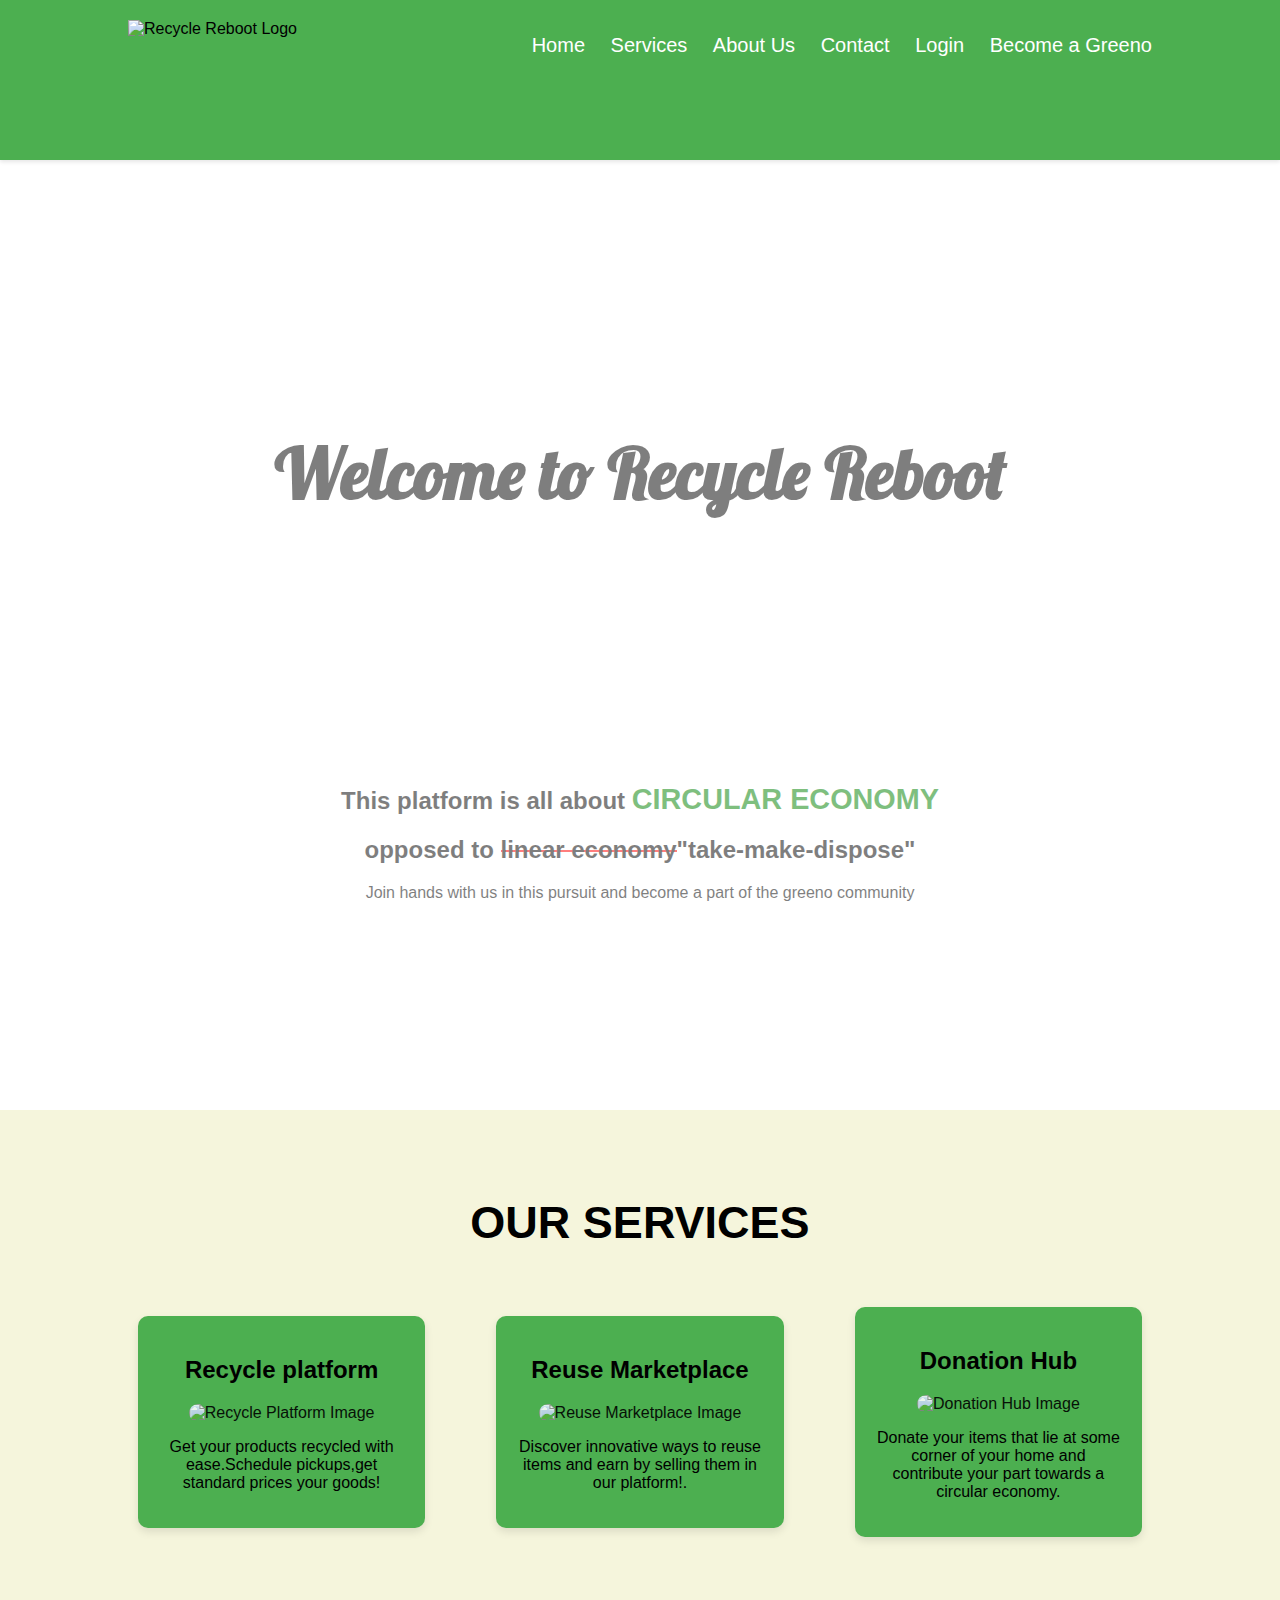
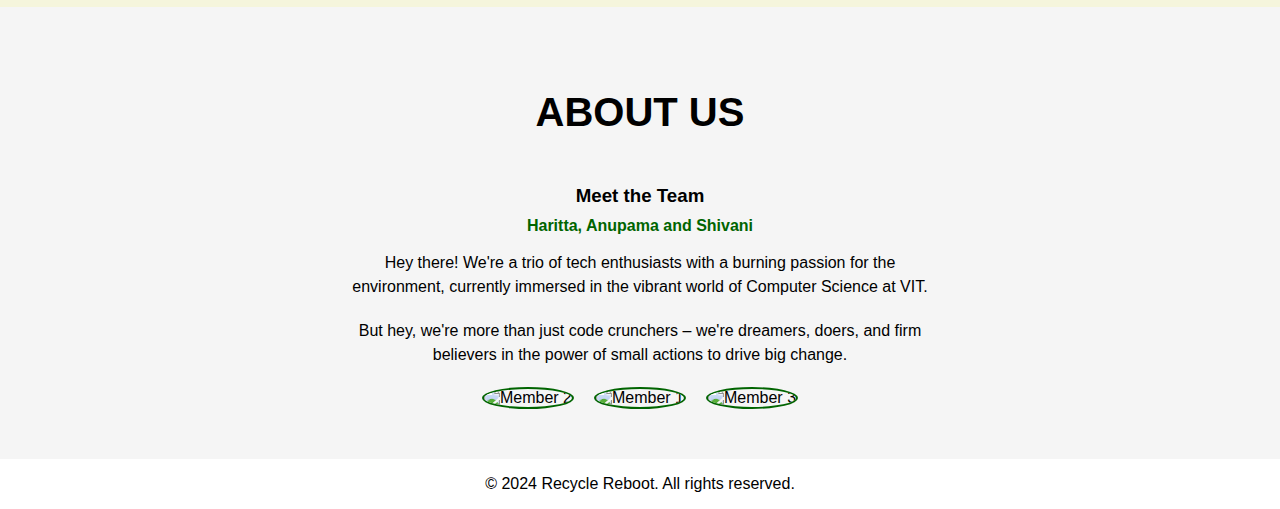
==== index.html @ 32e2bd49 "Add files via upload" ====
<!DOCTYPE html>
<html lang="en">
<head>
    <meta charset="UTF-8">
    <meta name="viewport" content="width=device-width, initial-scale=1.0">
    <title>Recycle Reboot</title>
    <link rel="stylesheet" href="style.css">
</head>
<body>
<header>
    <div class="container">
        <img src="images\logo2.png" width="250px" height="50px" alt="Recycle Reboot Logo">
        <nav>
            <ul>
                <li><a href="#home">Home</a></li>
                <li><a href="#platforms">Services</a></li>
                <li><a href="#ABOUT">About Us</a></li>
                <li><a href="#contact">Contact</a></li>
                <li><a href="#login">Login</a></li>
                <li><a href="#signup">Become a Greeno</a></li>
               
            </ul>
        </nav>
    </div>
</header>


  <!--  <header>
        <div class="container">
            <img src="images\logo2.png" width=250px height=50px alt="Recycle Reboot Logo">
            <nav>
                <ul>
                    <li><a href="#login">Login</a></li>
                    <li><a href="#signup">Become a Greeno</a></li>
                </ul>
            </nav>
        </div>
    </header>
    -->
    <main>
        <section id="hero">
            <div class="container">
                <h1>Welcome to Recycle Reboot</h1>
                <div class="about">
                    <h2>This platform is all about  
                    <span class="highlight">CIRCULAR ECONOMY</span> </h2>
                    <h2>opposed to <span class="strikethrough">linear economy</span>"take-make-dispose"</h2>
                    <p>Join hands with us in this pursuit and become a part of the greeno community</p>
                </div>
            </div>
        </section>

        <section id="platforms">
            <h2 style="text-align:center;font-size:45px">OUR SERVICES</h2>
            <div class="container">
                <div class="platform-box" id="recycle-platform">
                    <a href="recycle.html">
                        <h2>Recycle platform</h2>
                        <img src="images\recycle platform.jpg" alt="Recycle Platform Image">
                        <p>Get your products recycled with ease.Schedule pickups,get standard prices your goods!</p>
                    </a>
                </div>
                <div class="platform-box" id="reuse-marketplace">
                    <a href="reuse.html">
                        <h2>Reuse Marketplace</h2>
                        <img src="images\reuse marketplace.png" alt="Reuse Marketplace Image">
                        <p>Discover innovative ways to reuse items and earn by selling them in our platform!.</p>
                    </a>
                </div>
                <div class="platform-box" id="donation-hub">
                    <a href="donate.html">
                        <h2>Donation Hub</h2>
                        <img src="images\donate hub.jpg" alt="Donation Hub Image">
                        <p>Donate your items that lie at some corner of your home and contribute your part towards a circular economy.</p>
                    </a>
                </div>
            </div>
        </section>
        
        
        <section id="ABOUT">
            <div class="container">
                <div class="left-half">
                    <h2 style="text-align:center;font-size:40px;margin-bottom:50px;">ABOUT US</h2>
                    
                    <h3 style="text-align:center">Meet the Team</h3>
                    <h4 style="text-align:center;color:darkgreen;"> Haritta, Anupama and Shivani</h4>
                    <p>Hey there! We're a trio of tech enthusiasts with a burning passion for the environment, currently immersed in the vibrant world of Computer Science at VIT. </p>
                    <p>But hey, we're more than just code crunchers – we're dreamers, doers, and firm believers in the power of small actions to drive big change.</p>
                </div>
            </div>
            <div class="members">

                <div class="member-image">
                    <img src="images/HARITTA.jpeg" alt="Member 2">
                </div>
                <div class="member-image">
                    <img src="images/ANU.jpeg" alt="Member 1">
                </div>                
                <div class="member-image">
                    <img src="images/SHIVANI.jpeg" alt="Member 3">
                </div>
            </div>
        </section>
        
    </main>

    <footer>
        
            <p style="text-align: center;">&copy; 2024 Recycle Reboot. All rights reserved.</p>
        
    </footer>
</body>
</html>
---- style.css ----
@import url('https://fonts.googleapis.com/css2?family=Lobster&display=swap');
body {
    font-family:Arial, Helvetica, sans-serif  ;
    
    margin: 0;
    padding: 0;
}

header {
    background-color:#4CAF50;
    padding: 20px 0;
    height: 120px;
    box-shadow: 0 2px 4px rgba(0, 0, 0, 0.1);
}

.container {
    width: 80%;
    margin: 0 auto;
    display: flex;
    justify-content: space-between;
    align-items: center;
}





/* Styles for the search bar */
nav form {
    display: inline-block;
}



nav button[type="submit"] {
    padding: 6px 10px;
    background-color: #4CAF50;
    color: white;
    border: none;
    border-radius: 4px;
    cursor: pointer;
    font-size: 16px;
}

nav button[type="submit"]:hover {
    background-color: #45a049;
}




nav ul {
    list-style-type: none;
    padding: 0;
    margin: 0;
    font-size:20px;
}

nav ul li {
    display: inline;
    margin-left: 20px;
}

nav ul li a {
    text-decoration: none;
    color: #fff;
    transition: border-bottom 0.3s ease;
}

nav ul li a:hover {
    border-bottom: 2px solid #388E3C;
}

main {
    min-height: 100vh;
    padding-top: 50px;
}

#ABOUT {
    background-color: #f5f5f5; /* Light gray background */
    padding: 50px; /* Add padding for spacing */
}

.left-half {
    text-align: center; /* Align text to the center */
    margin: 0 auto; /* Center the content horizontally */
    max-width: 600px; /* Limit the width of the content */
}

.left-half h2 {
    font-size: 30px; /* Adjust font size */
    margin-bottom: 20px; /* Add space below heading */
}

.left-half h3, .left-half h4 {
    margin-top: 10px; /* Add space above subheadings */
    margin-bottom: 5px; /* Add space below subheadings */
}

.left-half p {
    margin-bottom: 20px; /* Add space below paragraphs */
    line-height: 1.5; /* Increase line height for better readability */
}




.members {
    display: flex;
    justify-content: center;
}

.member-image {
    margin: 0 10px;
}

.member-image img {
    width: 100px;
    height: 100px;
    border-radius: 50%;
    border: 2px solid darkgreen;
    transition: transform 0.3s ease;
}

.member-image img:hover {
    transform: scale(1.1);
}


#hero {
    position: relative;
    text-align: center;
    height: 100vh; /* Set hero section height to viewport height */
    overflow: hidden; /* Hide overflow to prevent scrolling */
    background-image: url('images/main_page.jpg');
    background-size: cover; /* Ensure the background image covers the entire hero section */
    background-position: center; /* Center the background image */
    background-repeat: no-repeat; /* Prevent background image from repeating */
}

/*
#hero img {
    position: absolute;
    top: 0;
    left: 0;
    width: 100%;
    height: 100%;
    object-fit: cover;
    opacity: 0.7;
}

#hero .container {
    position: relative;
    z-index: 1; 
}*/


#hero {
    position: relative;
    text-align: center;
    height: 100vh; /* Set hero section height to viewport height */
    overflow: hidden; /* Hide overflow to prevent scrolling */
    background-image: url("images/Screenshot 2024-03-20 141716.png");
    background-size: cover; /* Ensure the background image covers the entire hero section */
    background-position: center; /* Center the background image */
    background-repeat: no-repeat; /* Prevent background image from repeating */
    opacity: 0.5;; /* Set background color with opacity */
}

#hero .container {
    position: relative;
    z-index: 1; /* Ensure text appears on top of the image */
    display: flex;
    flex-direction: column;
    justify-content: center;
    align-items: center;
    height: 100%;
}
.strikethrough {
    background-image: linear-gradient(to right, red, red); /* Use linear gradient to create a red line */
    background-position: 0% 50%; /* Position the line in the middle vertically */
    background-size: 100% 2px; /* Set the size of the line (2px height) */
    background-repeat: no-repeat; /* Prevent the line from repeating */
    padding-bottom: 2px; /* Adjust padding to make space for the line */
}
.highlight {
    font-size: 1.2em; /* Set larger font size */
    color: green; /* Set text color to green */
    font-family: 'Arial', sans-serif; /* Apply a nice font style */
}



#hero h1 {
    color: black;
    font-family: 'Lobster', cursive; /* Change the font-family to a cursive font */
    font-size: 70px;
}

.about {
    background-color: rgba(255, 255, 255, 0.9);
    padding: 20px;
    border-radius: 10px;
    margin-top: 20vh; /* Adjust margin from top as needed */
}

#platforms {
    text-align: center;
    padding: 50px 0;
    background-color: beige;
}

.container .platform-box {
    display: inline-block;
    width: calc(30% - 20px); /* Adjusted width to ensure three boxes fit horizontally with margin */
    margin: 20px 10px; /* Added margin between the boxes */
    background-color: #4CAF50;
    border-radius: 10px;
    box-shadow: 0 4px 8px rgba(0, 0, 0, 0.1);
    transition: background-color 0.3s ease, color 0.3s ease; /* Added color transition */
}

.container .platform-box:hover {
    background-color: #388E3C;
    color: #fff; /* Change text color on hover */
}

.container .platform-box a {
    display: block;
    padding: 20px;
    text-decoration: none;
    color: inherit;
}

.container .platform-box img {
    width: 100%;
    height: 100%;
    object-fit: cover;
    border-radius: 10px;
    opacity: 0.9; /* Adjusted opacity */
}
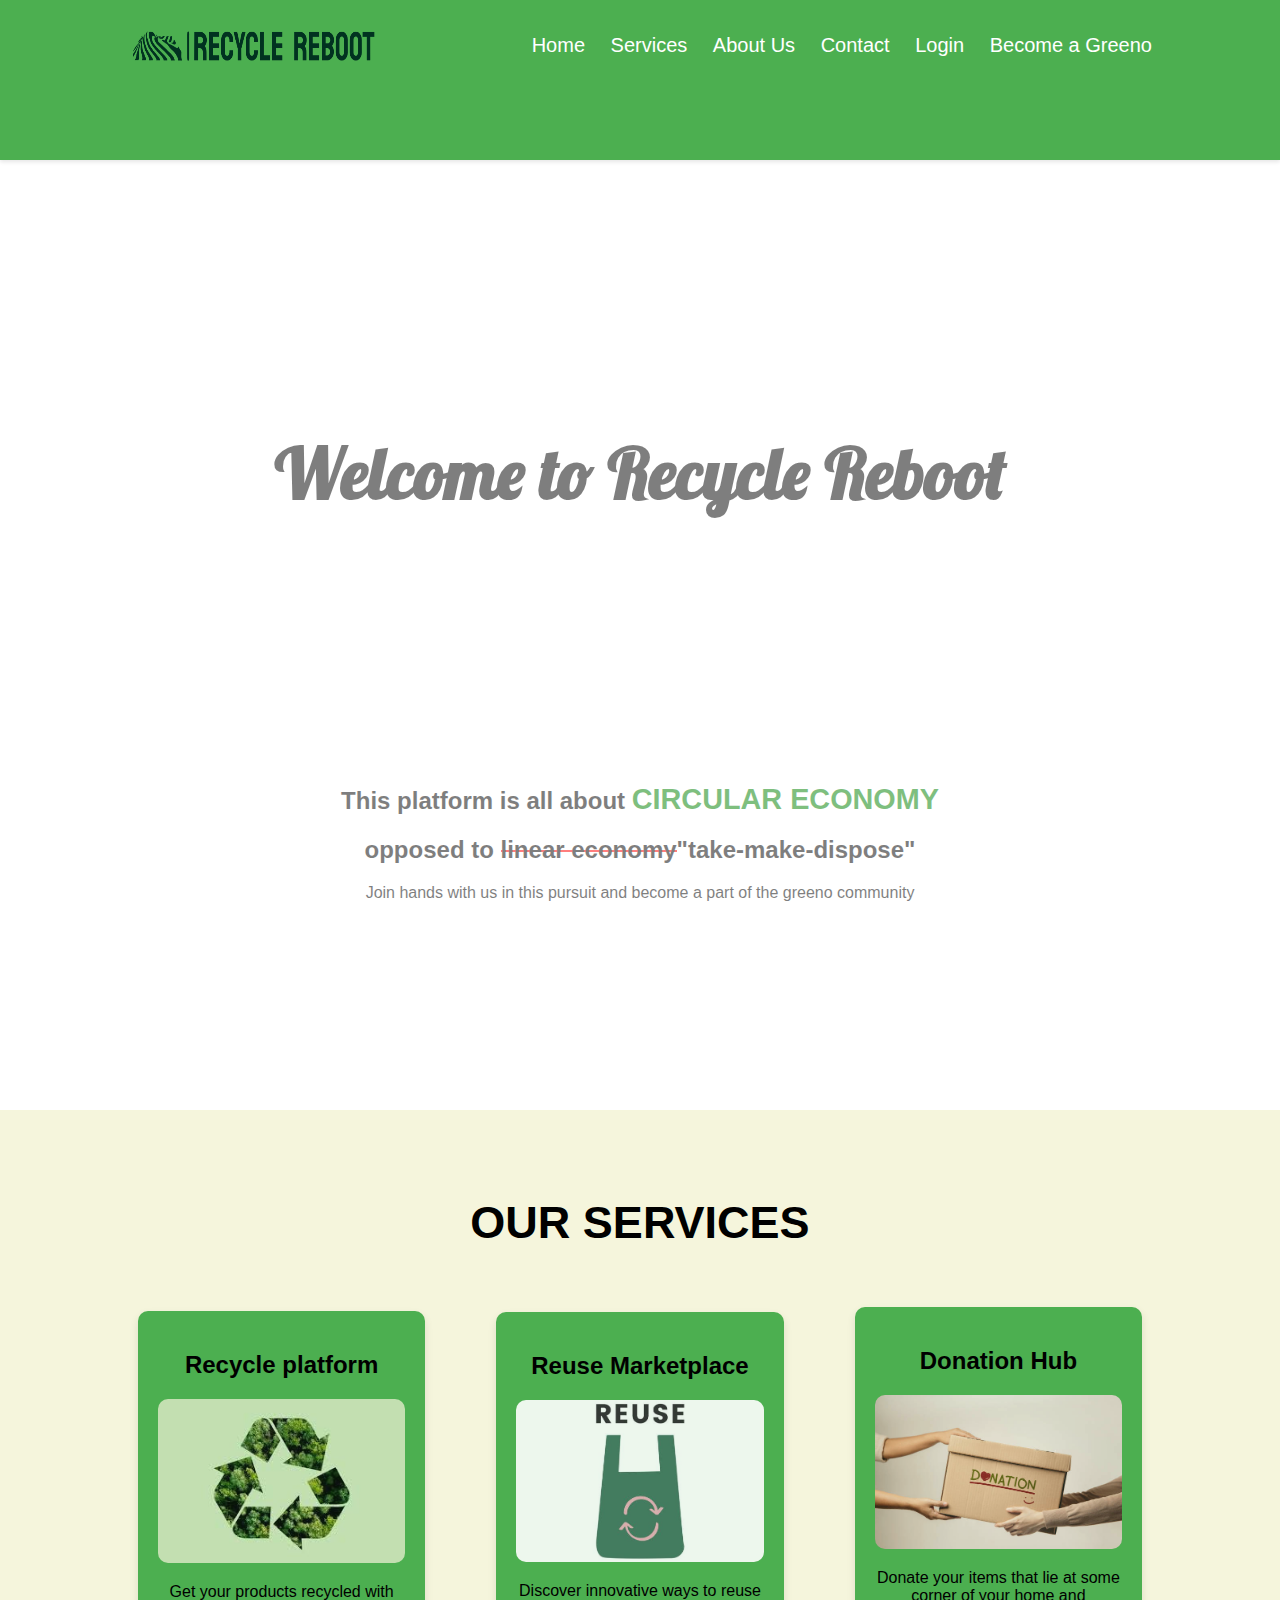
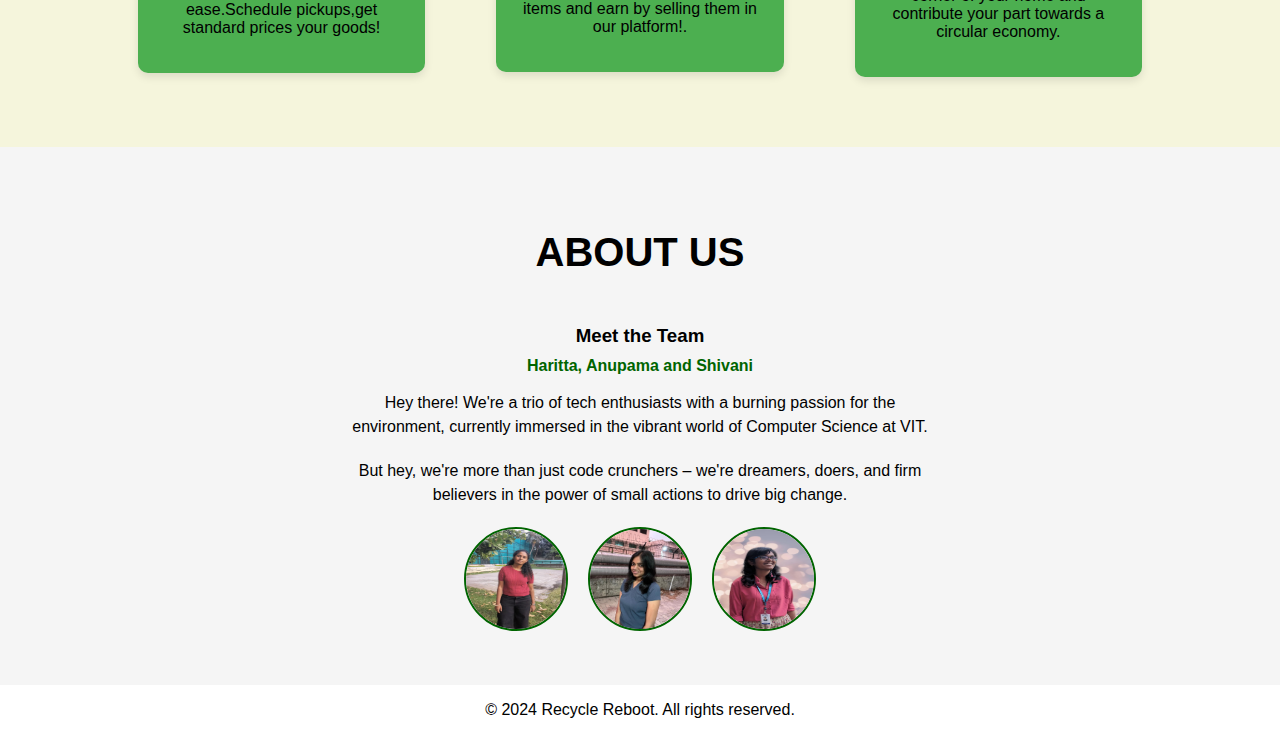
==== commit 8a7c53bc: "finalindex.html" ====
--- a/index.html
+++ b/index.html
@@ -9,15 +9,15 @@
 <body>
 <header>
     <div class="container">
-        <img src="images\logo2.png" width="250px" height="50px" alt="Recycle Reboot Logo">
+        <img src="logo2.png" width="250px" height="50px" alt="Recycle Reboot Logo">
         <nav>
             <ul>
                 <li><a href="#home">Home</a></li>
                 <li><a href="#platforms">Services</a></li>
                 <li><a href="#ABOUT">About Us</a></li>
                 <li><a href="#contact">Contact</a></li>
-                <li><a href="#login">Login</a></li>
-                <li><a href="#signup">Become a Greeno</a></li>
+                <li><a href="login.html">Login</a></li>
+                <li><a href="login.html">Become a Greeno</a></li>
                
             </ul>
         </nav>
@@ -54,23 +54,23 @@
             <h2 style="text-align:center;font-size:45px">OUR SERVICES</h2>
             <div class="container">
                 <div class="platform-box" id="recycle-platform">
-                    <a href="recycle.html">
+                    <a href="mainrecycle.html">
                         <h2>Recycle platform</h2>
-                        <img src="images\recycle platform.jpg" alt="Recycle Platform Image">
+                        <img src="recycle platform.jpg" alt="Recycle Platform Image">
                         <p>Get your products recycled with ease.Schedule pickups,get standard prices your goods!</p>
                     </a>
                 </div>
                 <div class="platform-box" id="reuse-marketplace">
                     <a href="reuse.html">
                         <h2>Reuse Marketplace</h2>
-                        <img src="images\reuse marketplace.png" alt="Reuse Marketplace Image">
+                        <img src="reuse marketplace.png" alt="Reuse Marketplace Image">
                         <p>Discover innovative ways to reuse items and earn by selling them in our platform!.</p>
                     </a>
                 </div>
                 <div class="platform-box" id="donation-hub">
                     <a href="donate.html">
                         <h2>Donation Hub</h2>
-                        <img src="images\donate hub.jpg" alt="Donation Hub Image">
+                        <img src="donate hub.jpg" alt="Donation Hub Image">
                         <p>Donate your items that lie at some corner of your home and contribute your part towards a circular economy.</p>
                     </a>
                 </div>
@@ -92,13 +92,13 @@
             <div class="members">
 
                 <div class="member-image">
-                    <img src="images/HARITTA.jpeg" alt="Member 2">
+                    <img src="HARITTA.jpeg" alt="Member 2">
                 </div>
                 <div class="member-image">
-                    <img src="images/ANU.jpeg" alt="Member 1">
+                    <img src="ANU.jpeg" alt="Member 1">
                 </div>                
                 <div class="member-image">
-                    <img src="images/SHIVANI.jpeg" alt="Member 3">
+                    <img src="SHIVANI.jpeg" alt="Member 3">
                 </div>
             </div>
         </section>
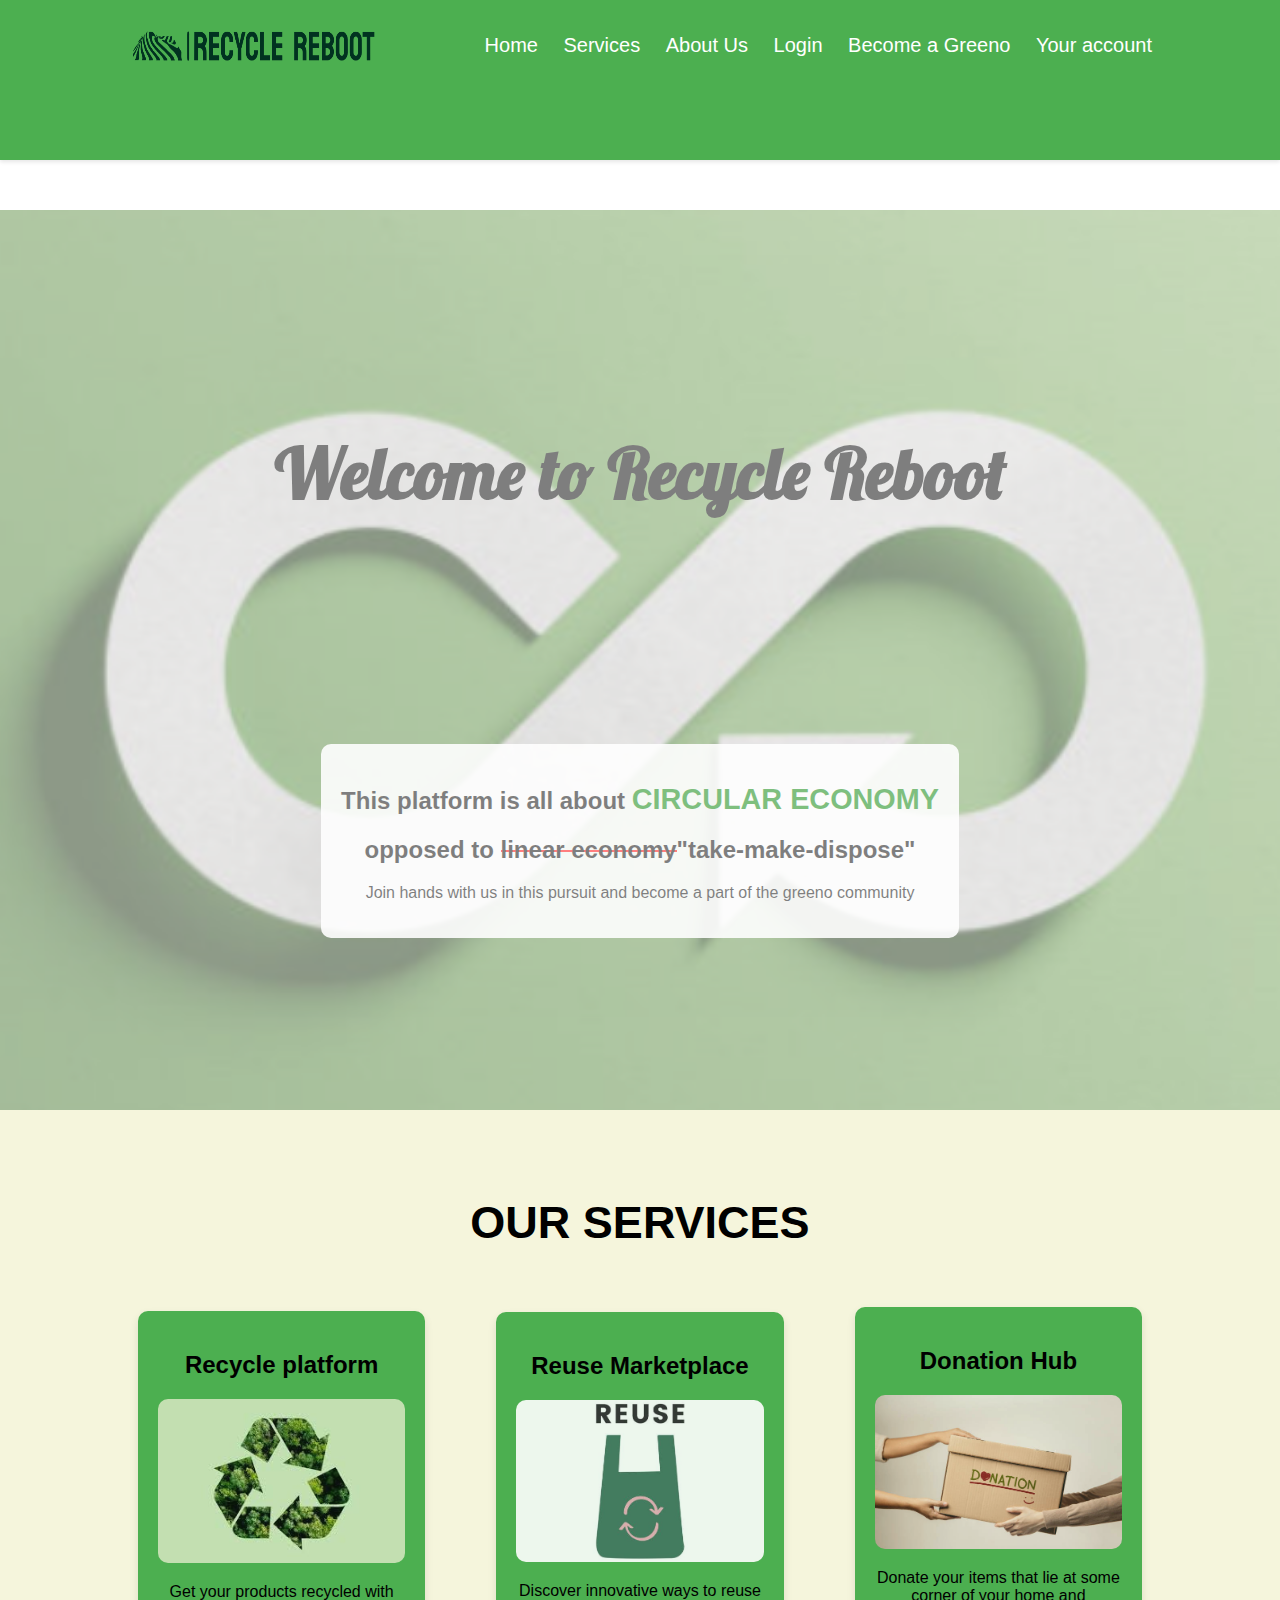
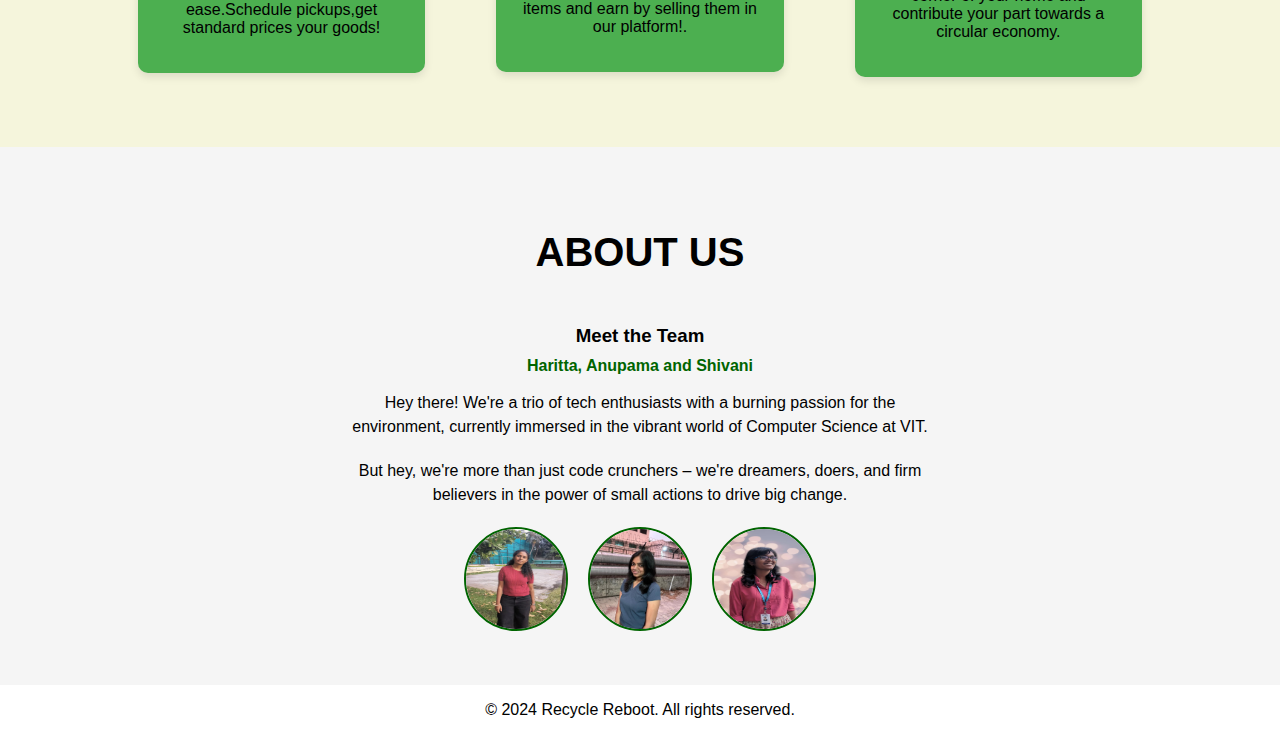
==== commit 3f450913: "Update index.html" ====
--- a/index.html
+++ b/index.html
@@ -15,9 +15,10 @@
                 <li><a href="#home">Home</a></li>
                 <li><a href="#platforms">Services</a></li>
                 <li><a href="#ABOUT">About Us</a></li>
-                <li><a href="#contact">Contact</a></li>
+                
                 <li><a href="login.html">Login</a></li>
                 <li><a href="login.html">Become a Greeno</a></li>
+                <li><a href="#acc">Your account</a></li>
                
             </ul>
         </nav>
--- a/style.css
+++ b/style.css
@@ -132,7 +132,7 @@
     text-align: center;
     height: 100vh; /* Set hero section height to viewport height */
     overflow: hidden; /* Hide overflow to prevent scrolling */
-    background-image: url('images/main_page.jpg');
+    background-image: url('main_page.jpg');
     background-size: cover; /* Ensure the background image covers the entire hero section */
     background-position: center; /* Center the background image */
     background-repeat: no-repeat; /* Prevent background image from repeating */
@@ -160,7 +160,7 @@
     text-align: center;
     height: 100vh; /* Set hero section height to viewport height */
     overflow: hidden; /* Hide overflow to prevent scrolling */
-    background-image: url("images/Screenshot 2024-03-20 141716.png");
+    background-image: url("Screenshot 2024-03-20 141716.png");
     background-size: cover; /* Ensure the background image covers the entire hero section */
     background-position: center; /* Center the background image */
     background-repeat: no-repeat; /* Prevent background image from repeating */
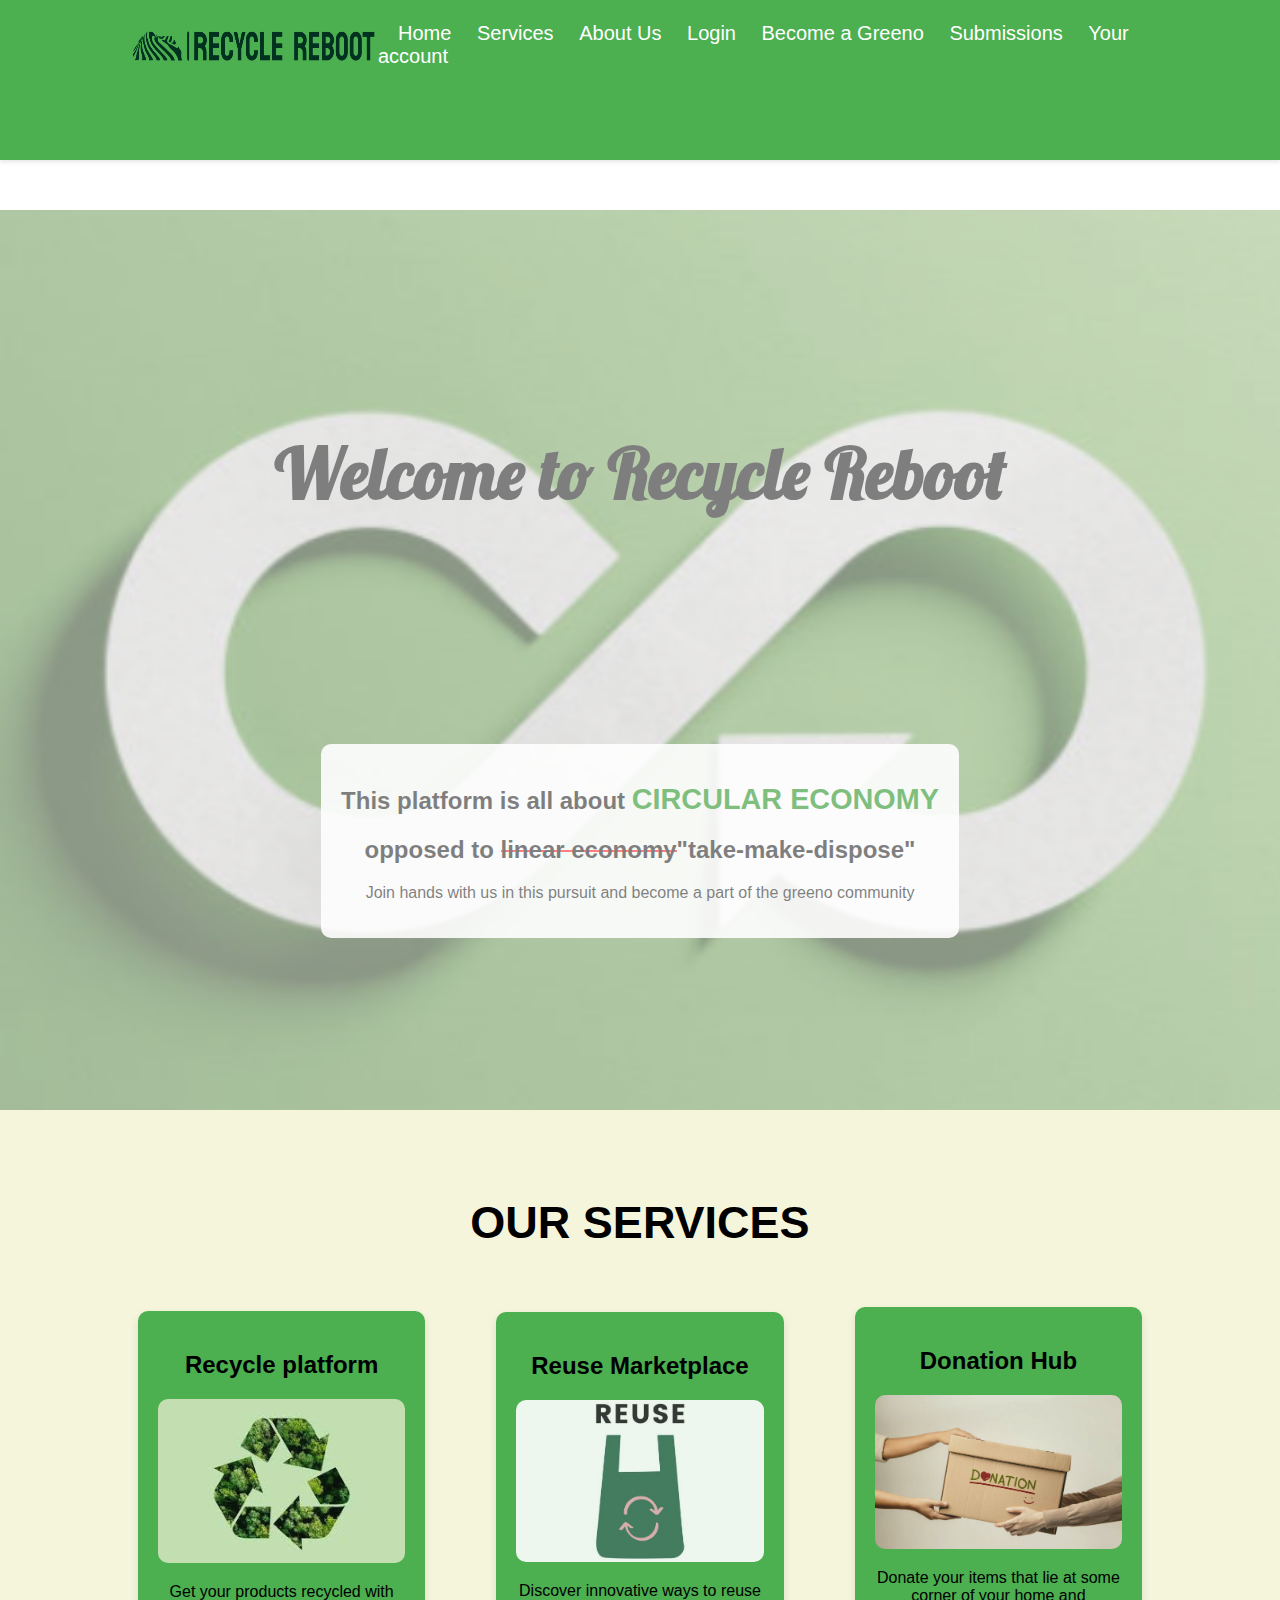
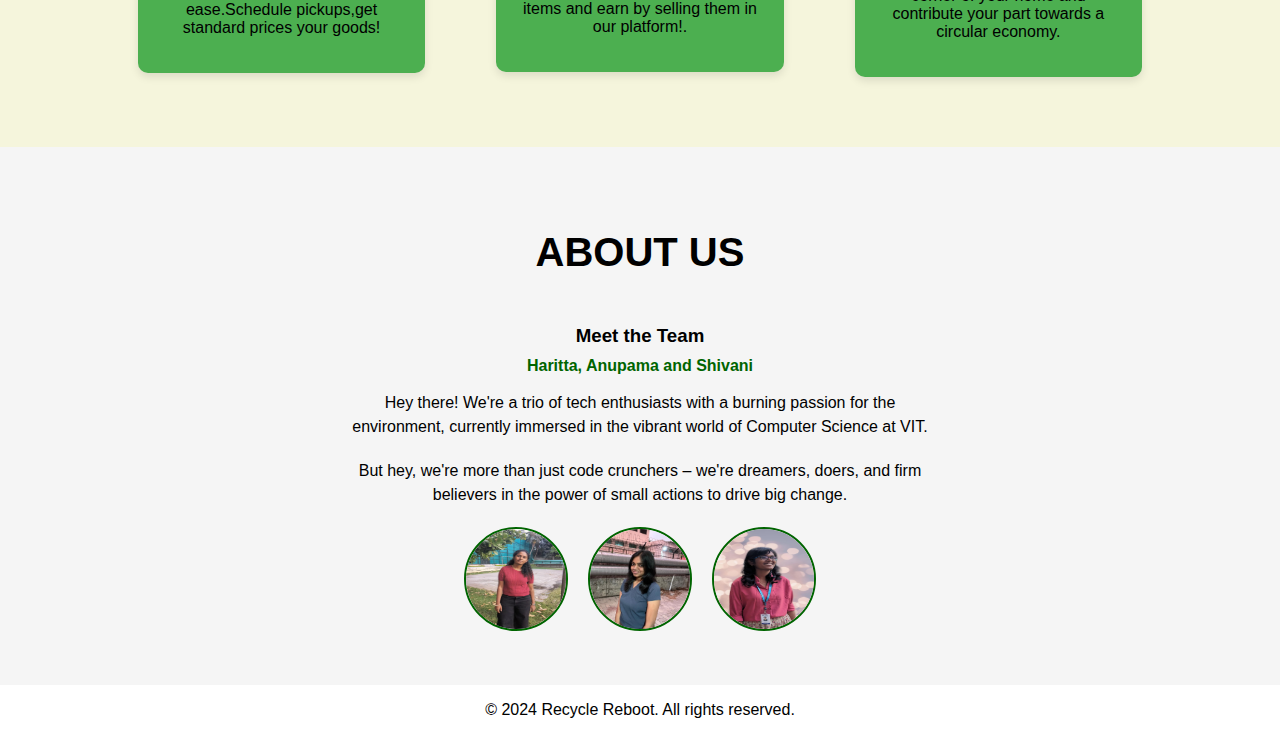
==== commit 09d28ad7: "Update index.html" ====
--- a/index.html
+++ b/index.html
@@ -18,7 +18,8 @@
                 
                 <li><a href="login.html">Login</a></li>
                 <li><a href="login.html">Become a Greeno</a></li>
-                <li><a href="#acc">Your account</a></li>
+                <li><a href="submissions.html">Submissions</a></li>
+                <li><a href="account.html">Your account</a></li>
                
             </ul>
         </nav>
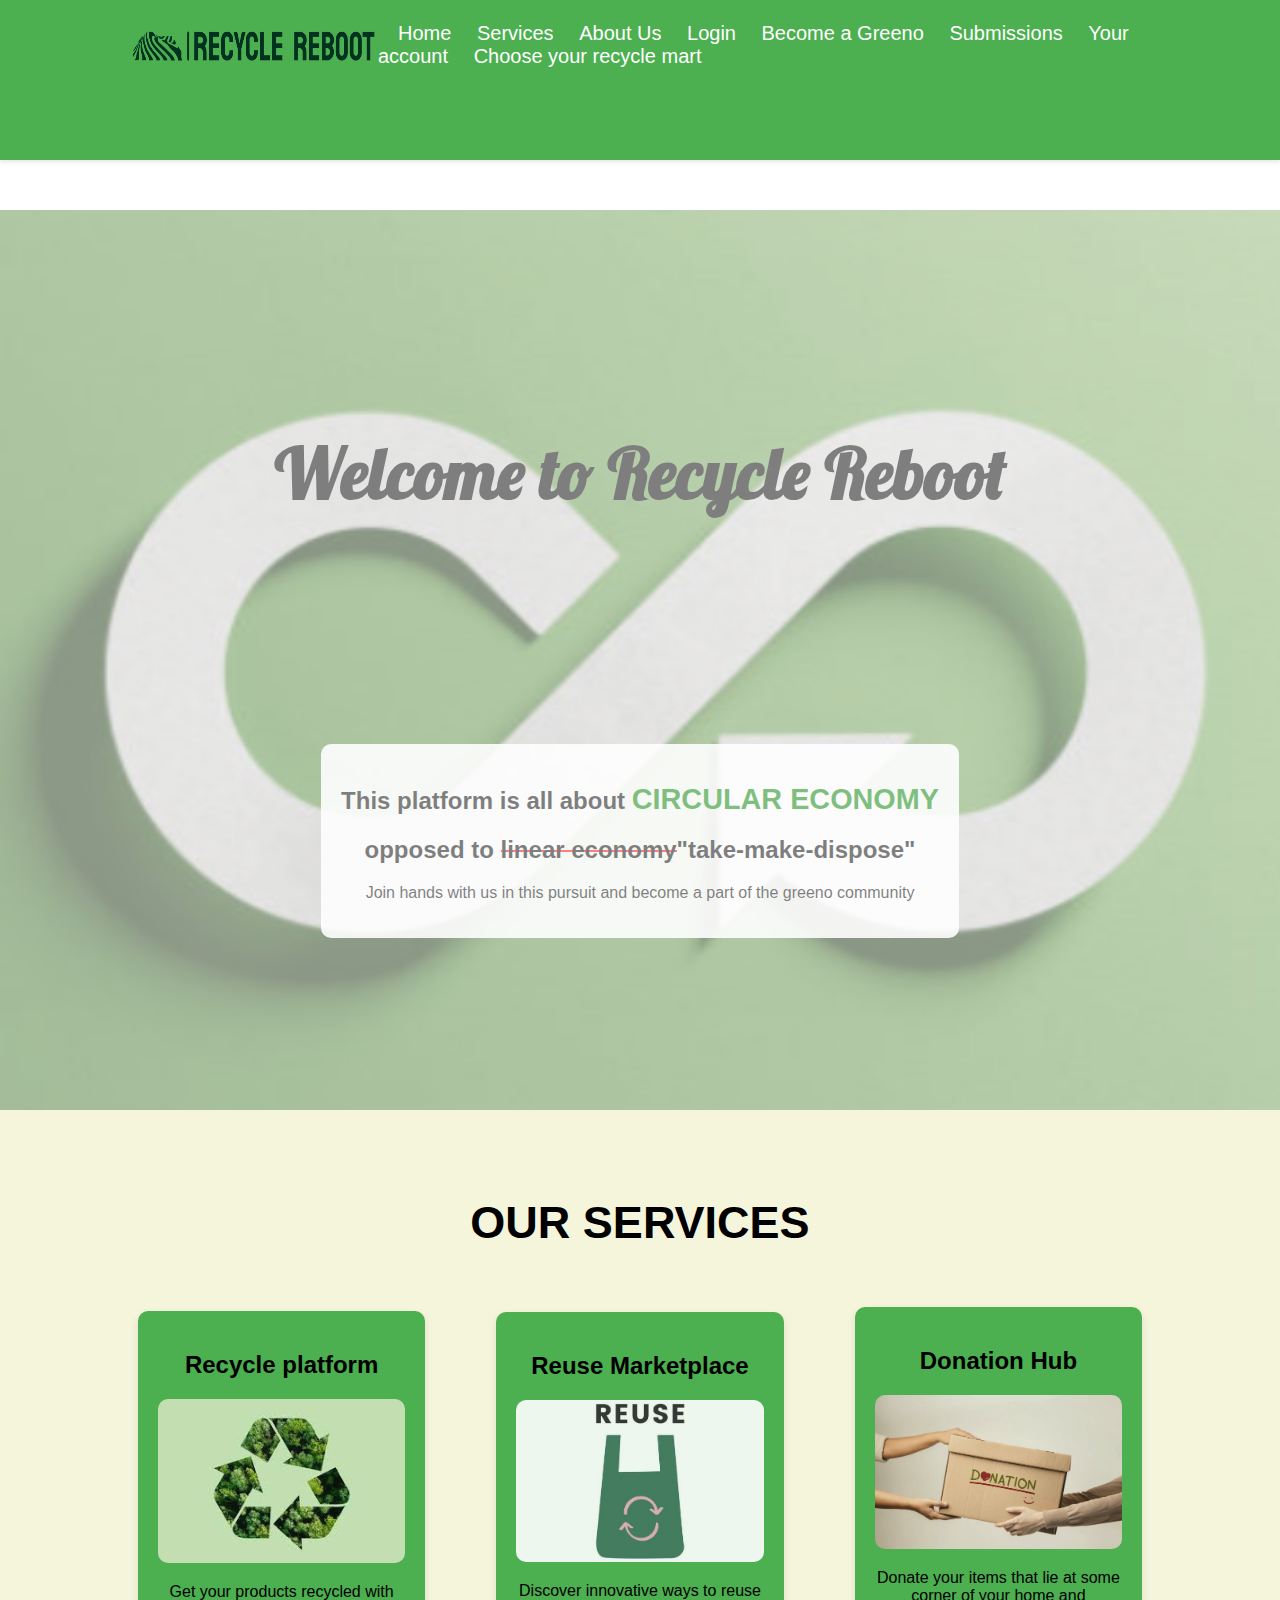
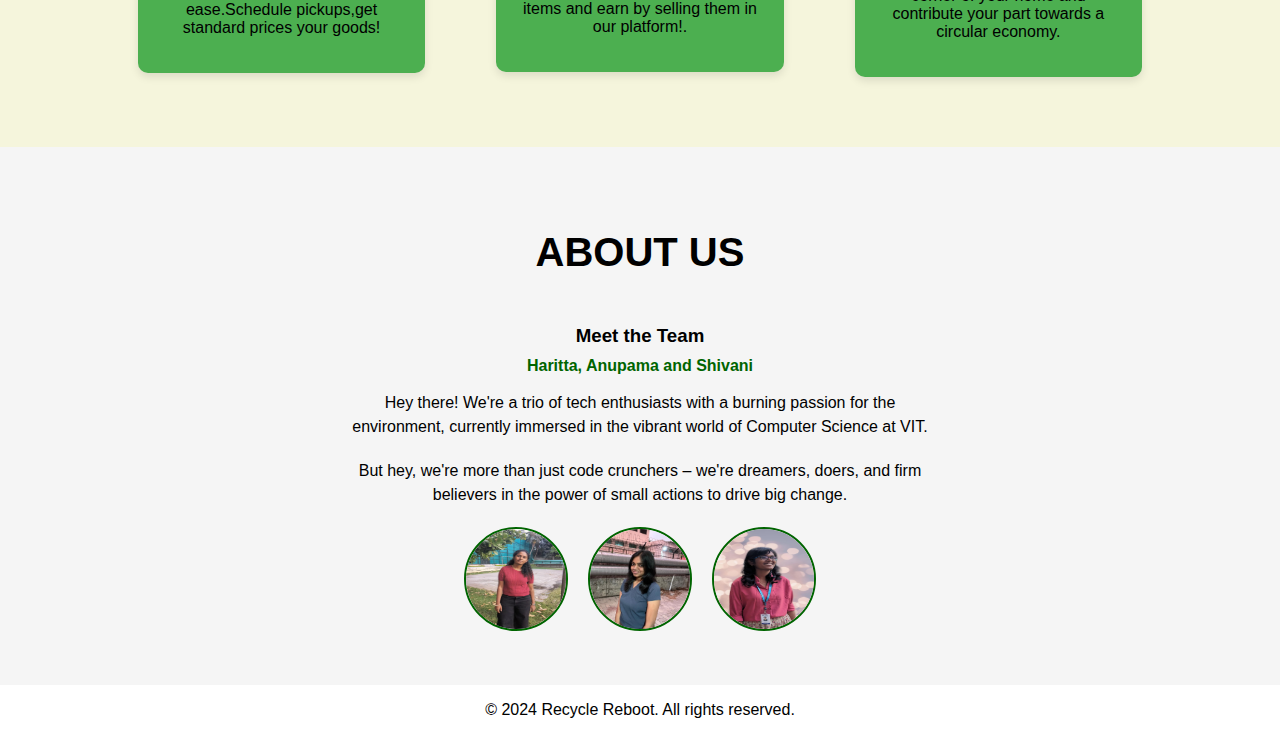
==== commit 246f5e2b: "Update index.html" ====
--- a/index.html
+++ b/index.html
@@ -20,6 +20,7 @@
                 <li><a href="login.html">Become a Greeno</a></li>
                 <li><a href="submissions.html">Submissions</a></li>
                 <li><a href="account.html">Your account</a></li>
+                <li><a href="MAPS2.html">Choose your recycle mart</a></li>
                
             </ul>
         </nav>
